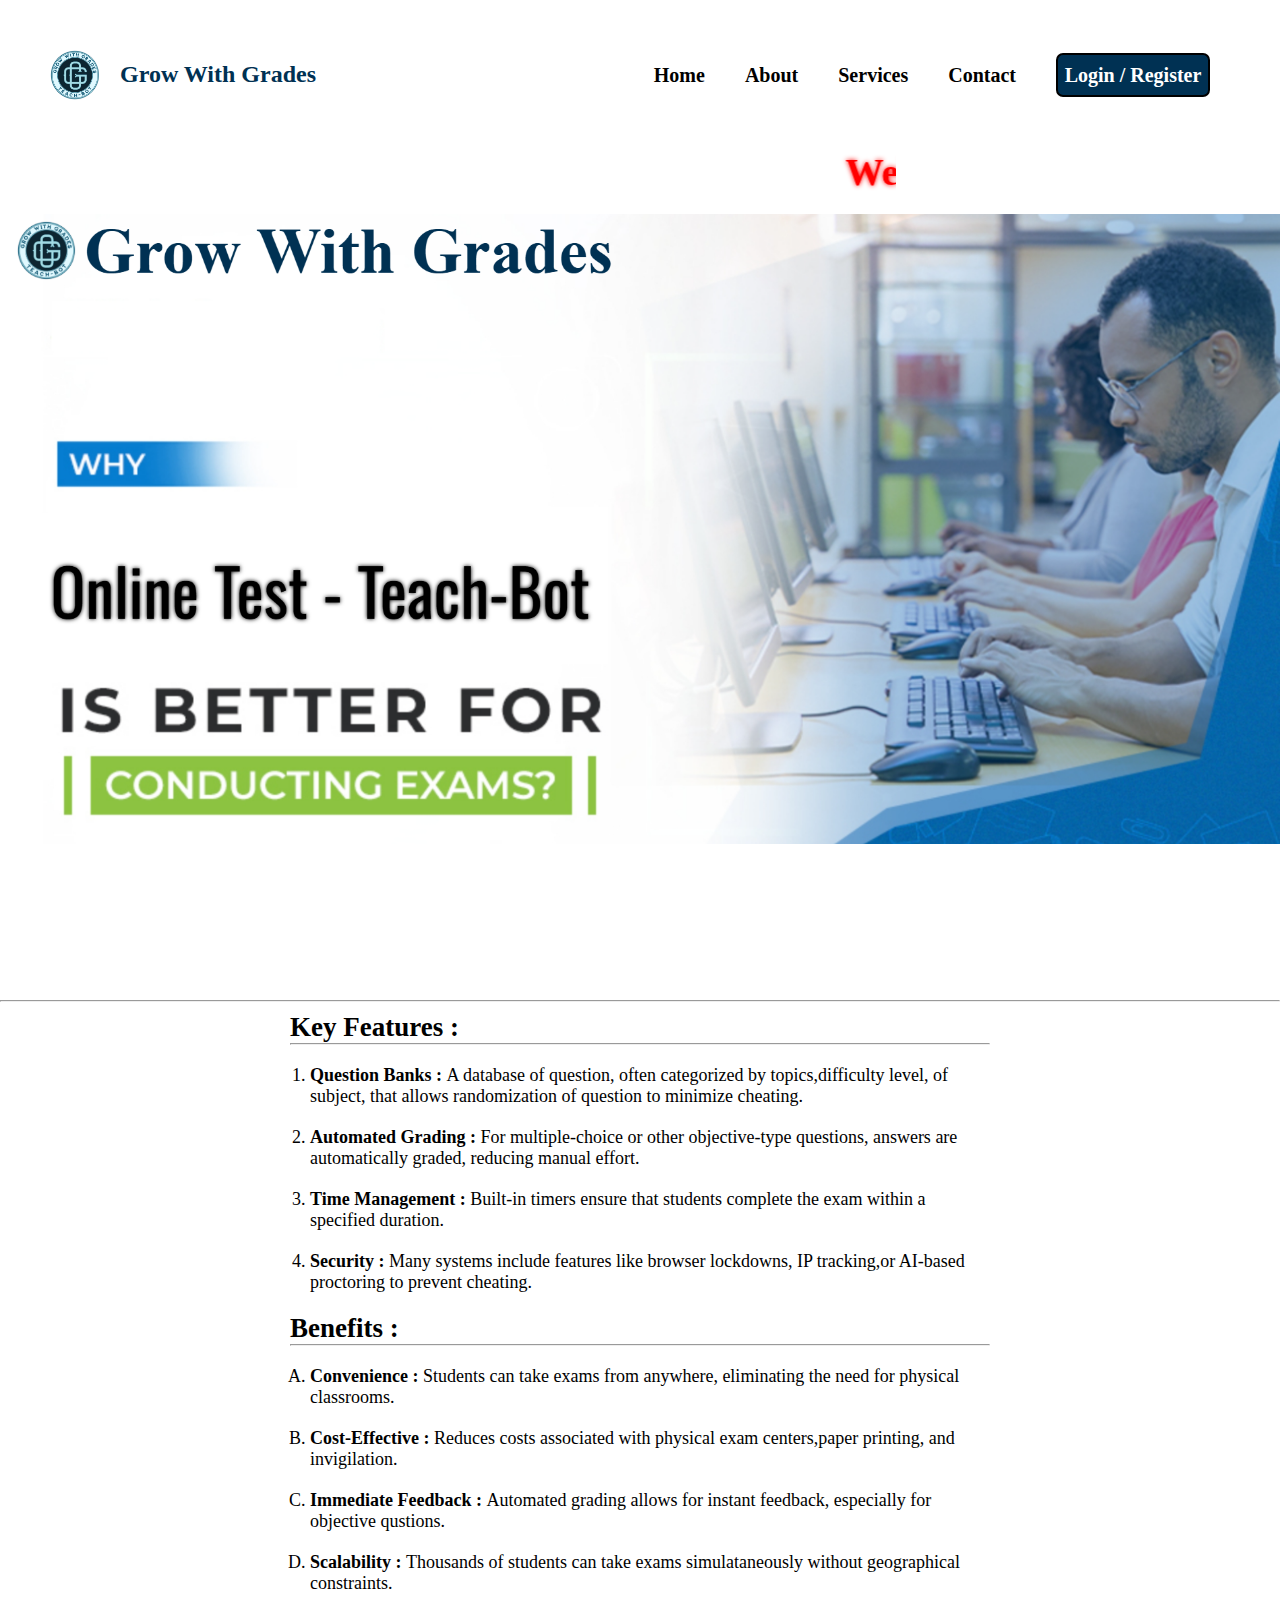
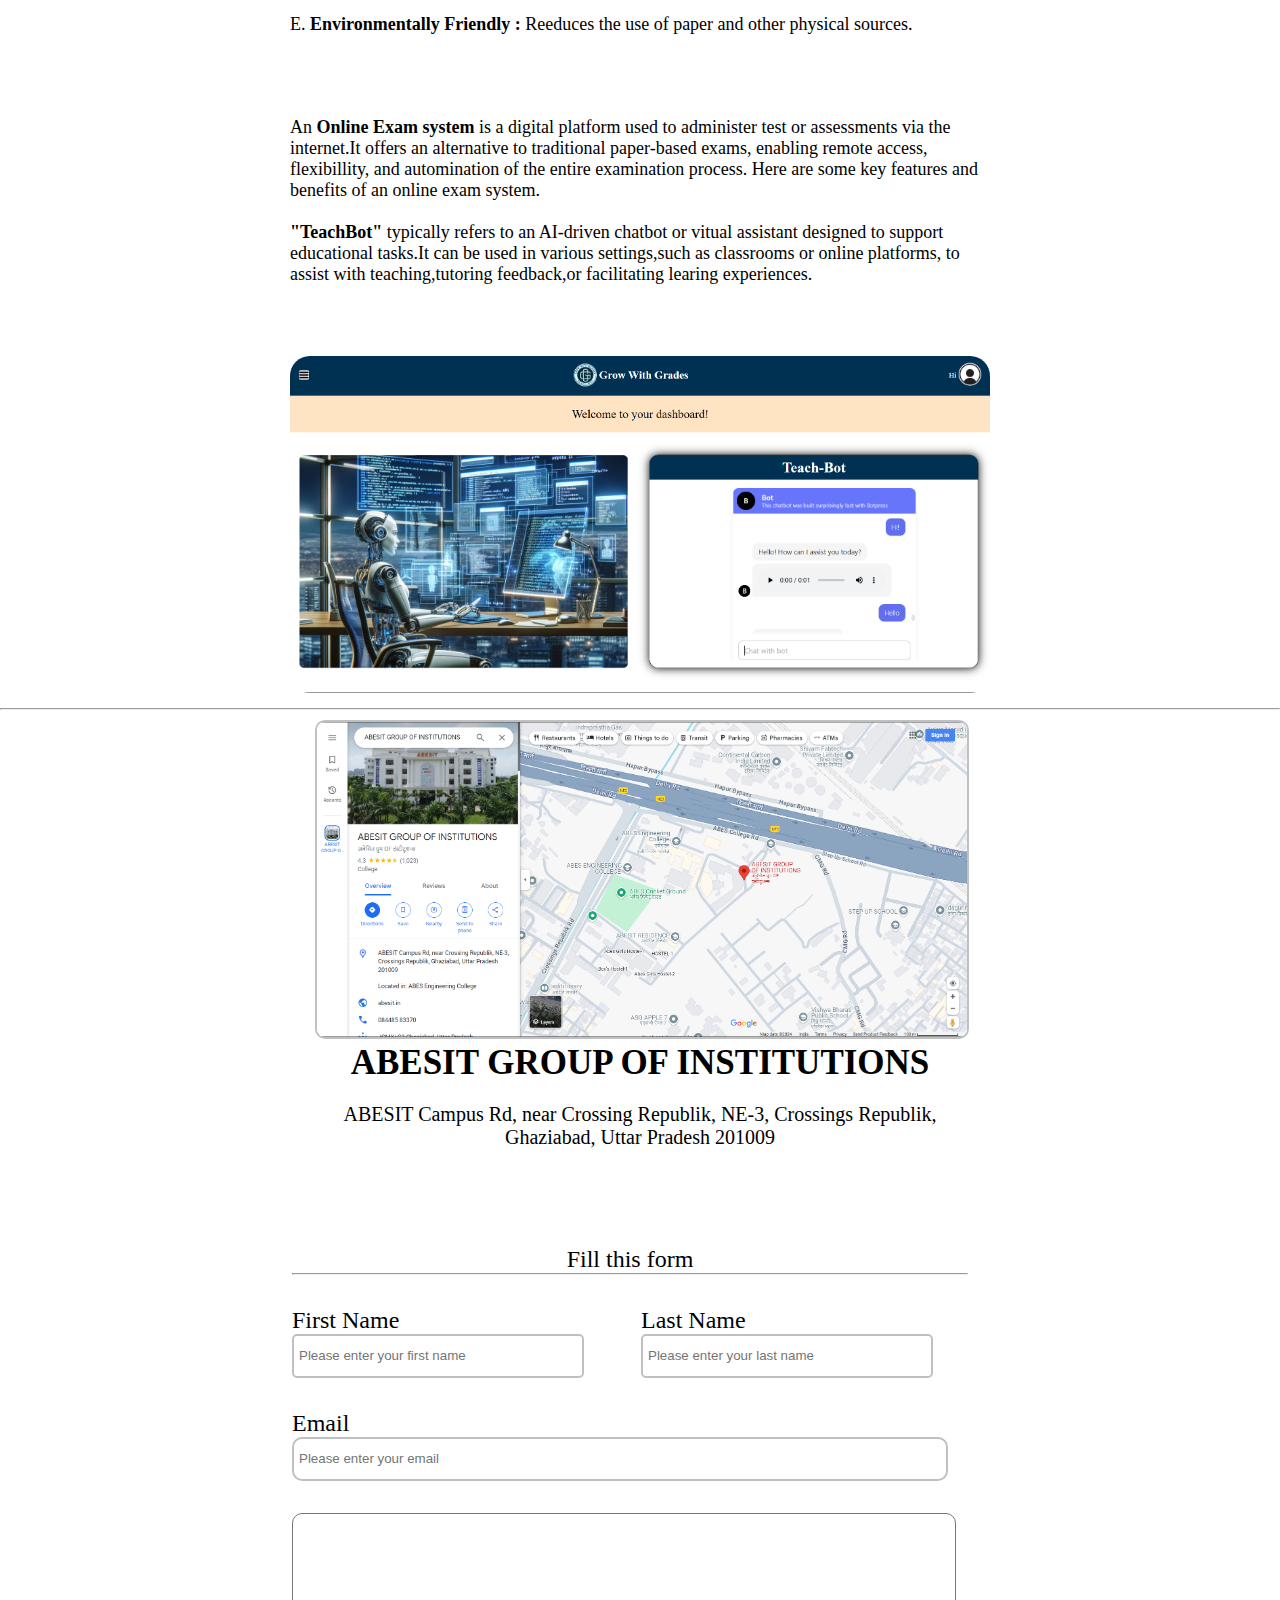
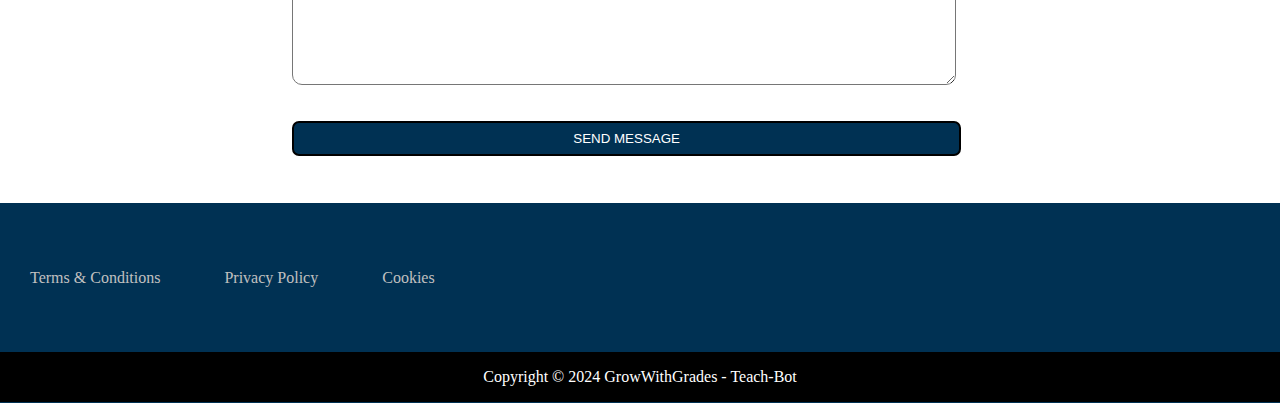
==== index.html @ e2aaf4d5 "Add files via upload" ====
<!DOCTYPE html>
<html lang="en">

<head>
    <meta charset="UTF-8">
    <meta name="viewport" content="width=device-width, initial-scale=1.0">
    <link rel="icon" type="image/png" href="img/icon.png">
    <title>Grow With Grades - Teach-Bot</title>
    <link rel="stylesheet" href="css/style.css">
    <link rel="stylesheet" href="css/utill.css">
    <link rel="stylesheet" href="css/about.css">
    <link rel="stylesheet" href="css/contact.css">
</head>

<body>
    <header>
        <div class="logo">
            <img src="img/logo.png" alt="MyLogo">
            <h3><b><a href="index.html"> Grow With Grades </a> </b></h3>
        </div>
        <nav>
            <ul>
                <li><a href="index.html">Home</a></li>
                <li><a href="about.html">About</a></li>
                <li><a href="services.html">Services</a></li>
                <li><a href="contact.html">Contact</a></li>
                <li>
                    <div calss="pro-login">
                        <a href="login.html" target="_main">
                            <div class="login">
                                <b>Login / Register</b>
                            </div>
                        </a>
                    </div>
                </li>
            </ul>
        </nav>
        <button class="menu-btn" onclick="showMenu()"><img src="img/menu-btn.png" alt="menu"></button>
    </header>

    <nav class="menu-nav">
        <ul>
            <li><a href="index.html">Home</a></li>
            <li><a href="about.html">About</a></li>
            <li><a href="services.html">Services</a></li>
            <li><a href="contact.html">Contact</a></li>
            <li>
                <div calss="pro-login">
                    <a href="login.html" target="_main">
                        <div class="login">
                            <b>Login / Register</b>
                        </div>
                    </a>
                </div>
            </li>
        </ul>
    </nav>

    <main>
        <section>
            <div class="container">
                <div class="textSlid">
                    <mARquee>
                        <font size="8">
                            <B>Welcome to Grow With Grades</B>
                        </font>
                    </mARquee>
                </div>
                <div class="bgimg">
                </div>
            </div>
        </section>
    </main>




    <br>
    <div class="all-container">
        <br>
        <hr>
        <div class="box">
            <div class="system">
                An <b>Online Exam system</b> is a digital platform used to administer test or
                assessments via the internet.It offers an alternative to traditional paper-based exams,
                enabling remote access, flexibillity, and automination of the entire
                examination process. Here are some key features and benefits of an online exam system.
                <br><br>
                <b> "TeachBot" </b> typically refers to an AI-driven chatbot or vitual assistant designed to support
                educational tasks.It can be used in various settings,such as classrooms or online platforms, to
                assist with teaching,tutoring feedback,or facilitating learing experiences.
                <br><br>
                <img src="img/Teach-bot.png" alt="Teach-Bot">
            </div>
            <div class="features">
                <h2><b> Key Features :</b></h2>
                <hr>
                <ol type="1">
                    <li>
                        <b> Question Banks : </b>
                        A database of question, often categorized by topics,difficulty level,
                        of subject, that allows randomization of question to minimize cheating.
                    </li>
                    <li>
                        <b>Automated Grading : </b>
                        For multiple-choice or other objective-type questions, answers are
                        automatically graded, reducing manual effort.
                    </li>
                    <li>
                        <b>Time Management : </b>
                        Built-in timers ensure that students complete the exam within a specified duration.
                    </li>
                    <li>
                        <b>Security : </b>
                        Many systems include features like browser lockdowns, IP tracking,or AI-based
                        proctoring to prevent cheating.
                    </li>
                </ol>
                <h2><b> Benefits :</b></h2>
                <hr>
                <ol type="A">
                    <li>
                        <b> Convenience : </b>
                        Students can take exams from anywhere, eliminating the need for physical classrooms.
                    </li>
                    <li>
                        <b>Cost-Effective : </b>
                        Reduces costs associated with physical exam centers,paper printing, and invigilation.
                    </li>
                    <li>
                        <b>Immediate Feedback : </b>
                        Automated grading allows for instant feedback, especially for objective qustions.
                    </li>
                    <li>
                        <b>Scalability : </b>
                        Thousands of students can take exams simulataneously without geographical constraints.
                    </li>
                    <li>
                        <b>Environmentally Friendly : </b>
                        Reeduces the use of paper and other physical sources.
                    </li>
                </ol>
                <br><br>
            </div>
        </div>
    </div>
    <hr>
    <div class="all-container">
        <div class="map-details">
            <div class="map">
                <a href="https://maps.app.goo.gl/wSJcVRjhWK25evpX7" target="_main"><img src="img/map.png" alt=""></a>
                <span class="abesit">ABESIT GROUP OF INSTITUTIONS</span>
                <p class="abesit-addre">ABESIT Campus Rd, near Crossing Republik, NE-3, Crossings Republik, Ghaziabad,
                    Uttar Pradesh 201009</p>
            </div>
            <div class="details">
                <div class="form">
                    <form action="">
                        <table cellspacing="2px">
                            <tr>
                                <td colspan="4">
                                    <p id="fill-this-form">Fill this form</p>
                                    <hr>
                                </td>
                            </tr>
                            <tr>
                                <td>
                                    <p>First Name </p>
                                    <input class="name" type="text" placeholder="Please enter your first name" required>
                                </td>
                                <td>
                                    <p>Last Name </p>
                                    <input class="name" type="text" placeholder="Please enter your last name" required>
                                </td>
                            </tr>
                            <tr>
                                <td colspan="2">
                                    <p>Email </p>
                                    <input class="email" type="email" placeholder="Please enter your email" required>
                                </td>
                            </tr>
                            <tr>
                                <td colspan="2">
                                    <textarea name="massage" id="msg" cols="88" rows="10"></textarea>
                                </td>
                            </tr>
                            <tr>
                                <td colspan="2">
                                    <div class="D-btn"><button type="submit" class="btn btn-primary">SEND
                                            MESSAGE</button>
                                    </div>
                                </td>
                            </tr>
                        </table>
                    </form>
                </div>
            </div>
        </div>
    </div>





    <footer>
        <div class="footer">
            <a href="#">Terms & Conditions</a>
            <a href="#"> Privacy Policy</a>
            <a href="#">Cookies</a>
            <div class="copy">
                <p>Copyright &copy 2024 GrowWithGrades - Teach-Bot</p>
            </div>
        </div>
    </footer>
    <script src="Script/nav-bar.js" type="text/javascript"></script>
</body>

</html>
---- css/style.css ----
:root {
    --main-bg-color: #003153;
}

* {
    margin: 0;
    padding: 0;
}

header {
    width: 100%;
    height: 150px;
    display: flex;
    align-items: center;
    justify-content: space-between;
}

header .logo {
    background-color: #fff;
    display: flex;
    align-items: center;
    margin: 0px 0px 0px 50px;
}

header .logo img {
    width: 50px;
    cursor: pointer;
    transition: all 0.3s ease;
}

header .logo h3 {
    margin: 0px 0px 0px 20px;
    font-size: 24px;
}

header .logo h3:hover {
    text-shadow: 0px 0px 5px;
}

header .logo h3 b a {
    text-decoration: none;
    color: var(--main-bg-color);
}

header nav ul {
    background-color: #fff;
    display: flex;
    align-items: center;
    margin: 0px 50px 0px 0px;
}

header nav ul li {
    margin: 0px 20px 0px 20px;
    list-style: none;

    font: bold;
    font-weight: 900;
}

header nav ul li div {
    display: flex;
    align-items: center;
    justify-content: center;
}

header nav ul li .login {
    display: flex;
    align-items: center;
    justify-content: center;
    background-color: var(--main-bg-color);
    color: white;
    border: black 2px solid;
    border-radius: 7px;
    width: 150px;
    height: 40px;
}

header nav ul li a {
    border-radius: 5px;
    text-decoration: none;
    color: black;
    font-size: 20px;
    border-radius: 500px;
}

header nav ul li div a:hover {
    box-shadow: 0px 10px 20px;
}

header nav ul li a:hover {
    color: var(--main-bg-color);
    text-shadow: 0px 0px 5px;
}

header .menu-btn {
    margin: 0 20px 0 0;
    width: 30px;
    height: 30px;
    display: flex;
    justify-content: center;
    align-items: center;
    align-content: center;
    background-color: gray;
    border: 1px solid silver;
    border-radius: 8px;
    cursor: pointer;
    display: none;
}

header .menu-btn img {
    width: 15px;
}

.menu-nav {
    position: absolute;
    z-index: 1;
    right: 0%;
    top: 15%;
    width: 45%;
    height: 90vh;
    border: gray 2px solid;
    border-radius: 20px 0 0 0;
    background-color: var(--main-bg-color);
    display: none;
    transition: all 0.4s 2s ease;
}

.menu-nav ul {
    display: flex;
    flex-direction: column-reverse;
    padding: 20px 0 0 0;
    justify-content: center;
    align-items: center;
}


.menu-nav ul li .login {
    display: flex;
    align-items: center;
    justify-content: center;
    align-content: center;
    color: white;
    border-radius: 7px;
    margin: 10px 0 0 0;
    width: 100%;
}

.menu-nav ul li a {
    border-radius: 5px;
    text-decoration: none;
    color: white;
    font-size: 20px;
    border-radius: 500px;
}

.menu-nav ul li {
    list-style: none;
    padding: 15px 0 15px 0;
    margin: 10px;
}

.menu-nav ul li a .pro-login {
    display: flex;
    flex-wrap: wrap;
    justify-content: center;
}

.menu-nav {
    display: none;
}

@media screen and (max-width: 1000px) {
    header nav {
        display: none;
    }

    header .menu-btn {
        display: block;
    }

    .show-nav {
        display: block;
    }
}
---- css/utill.css ----
@import url('https://fonts.googleapis.com/css2?family=Oswald:wght@200..700&display=swap');

:root {
    --main-bg-color: #003153;
}


footer {
    background-color: var(--main-bg-color);
    width: 100%;
    height: 200px;
    color: white;
    align-content: center;
}

footer .footer a {
    text-decoration: none;
    color: silver;
    margin: 50px 30px;
}

footer .footer .copy {
    display: flex;
    justify-content: center;
    align-items: center;
    position: relative;
    top: 65px;
    background-color: black;
    width: 100%;
    height: 50px;
}

.container {
    width: 100%;
    display: flex;
    flex-direction: column;
    position: relative;
}

.container .textSlid {
    display: flex;
    justify-content: center;
    text-align: center;
    align-items: center;
}

.container .textSlid mARquee {
    width: 40vw;
}

.container .textSlid mARquee font {
    font-size: 3vw;
    text-shadow: 0px 0px 5px;
    color: red;
}

main section .container .bgimg {
    margin-top: 20px;
    background-size: 100%;
    height: 750px;
    background-image: url(bgimg.jpg);
    background-repeat: no-repeat;
}

@media screen and (max-width: 1000px) {
    main section .container .bgimg {
        height: 50vw;
    }
}
---- css/about.css ----
.all-container .box{
    width: 100%;
    display: flex;
    justify-content: space-around;
    flex: flex;
    flex-wrap: wrap-reverse;
}

.system{
    padding: 10px;
    width: 700px;
    font-size: 18px;
}

.system img{
    border: none;
    border-radius: 20px;
    margin: 50px 0 0 0;
    width: 100%;
    cursor: pointer;
}

.features{
    padding: 10px;
    width: 700px;
    font-size: 18px;
}

.features ol li{
    margin: 20px;
}
---- css/contact.css ----
@import url('https://fonts.googleapis.com/css2?family=Oswald:wght@200..700&display=swap');

:root {
    --main-bg-color: #003153;
}

.all-container .box .help {
    text-align: center;
    font-size: 60px;
}

.box{
    display: block;
}

.all-container .box p {
    text-align: center;
    font-size: 20px;
    margin: 10px;
}

.all-container .map-details {
    padding: 10px;
    display: flex;
    justify-content: space-around;
    flex-wrap: wrap;
}

.all-container .map-details .map {
    border-radius: 10px;
    width: 650px;
}

#fill-this-form {
    text-align: center;
}

.all-container .map-details .map img {
    border: 2px silver solid;
    border-radius: 10px;
    width: 100%;
}

.all-container .map-details .map{
    text-align: center;
}

.all-container .map-details .map .abesit{
    margin: 30px 0 30px 0;
    font-size: 35px;
    font-weight: 900;
    font: bold;
}

.all-container .map-details .map .abesit-addre{
    font-size: 20px;
    margin: 20px;
}

.all-container .map-details .map img:hover,
.details:hover {
    box-shadow: 0 0 20px;
}

.all-container .map-details .details {
    border-radius: 10px;
    margin: 50px 50px 30px 30px;
    width: 700px;
}

.form,
.table {
    height: 100%;
}

.all-container .form b {
    font-size: 60px;
    font: bold;
    font-weight: 900;
    font-family: "Oswald", sans-serif;
    font-optical-sizing: auto;
    font-style: normal;
}

.all-container .form form {
    display: flex;
    justify-content: center;
    position: relative;
    top: 5px;
}

.all-container .form form table td {
    padding: 20px 10px 10px 10px;
}

.all-container .form form table td a {
    text-decoration: none;
    font-size: 18px;
    font: bold;
    font-weight: 900;
    color: black;
}

.all-container .form form table td a:hover {
    text-decoration: underline;
    color: var(--main-bg-color);
}

.all-container .form form p {
    font-size: 24px;
}

.form form table tr td .name,
.pass,
.phone {
    outline: none;
    padding: 5px;
    width: 85%;
    height: 30px;
    border: 2px silver solid;
    border-radius: 5px;
}

.form form table tr td .email {
    outline: none;
    padding: 5px;
    width: 95%;
    height: 30px;
    border: 2px silver solid;
    border-radius: 10px;
}

.form form table tr td #msg {
    outline: none;
    width: 95%;
    border-radius: 10px;
    padding: 10px;
}

.D-btn:hover {
    box-shadow: 0px 10px 20px;
}

.D-btn {
    width: 99%;
    border-radius: 50px;
}

.btn:active{
    transform: translateY(3px);
}

.btn {
    width: 100%;
    height: 35px;
    color: white;
    background-color: var(--main-bg-color);
    border: black 2px solid;
    border-radius: 7px;
    cursor: pointer;
}
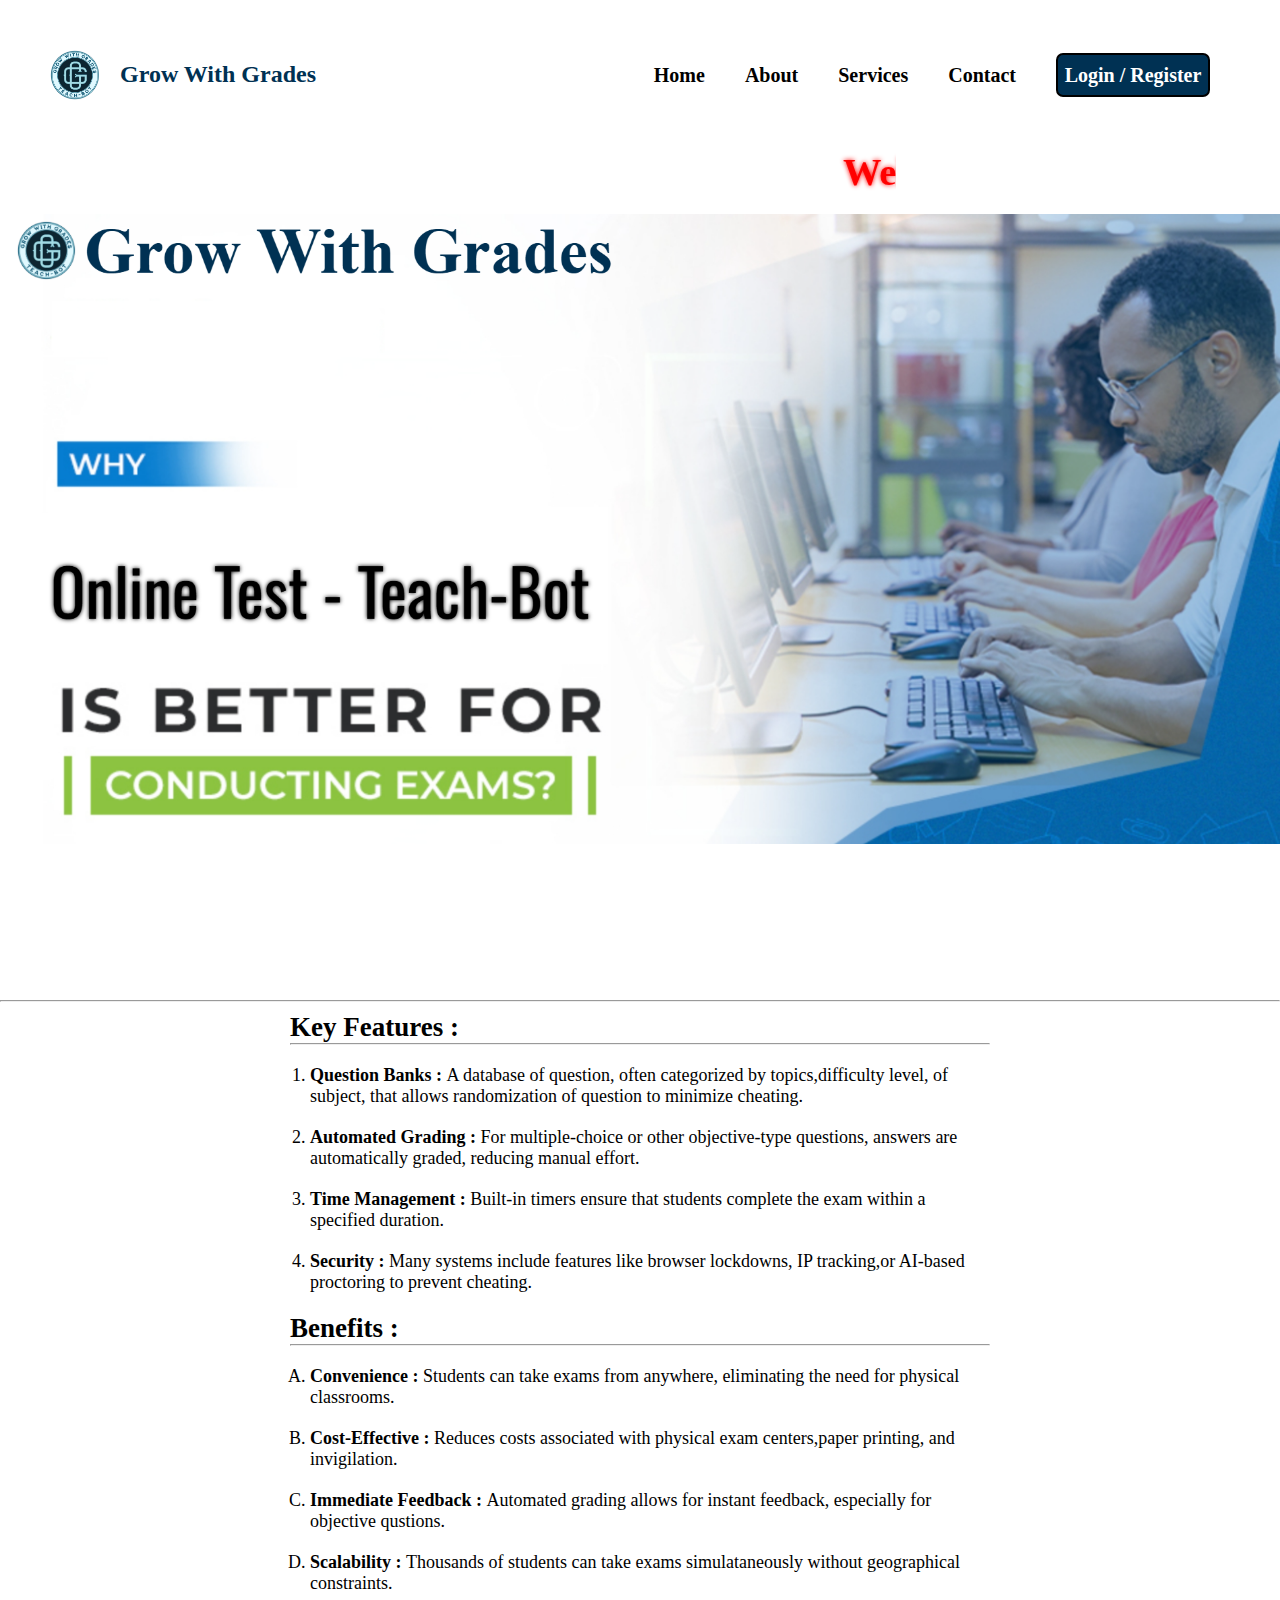
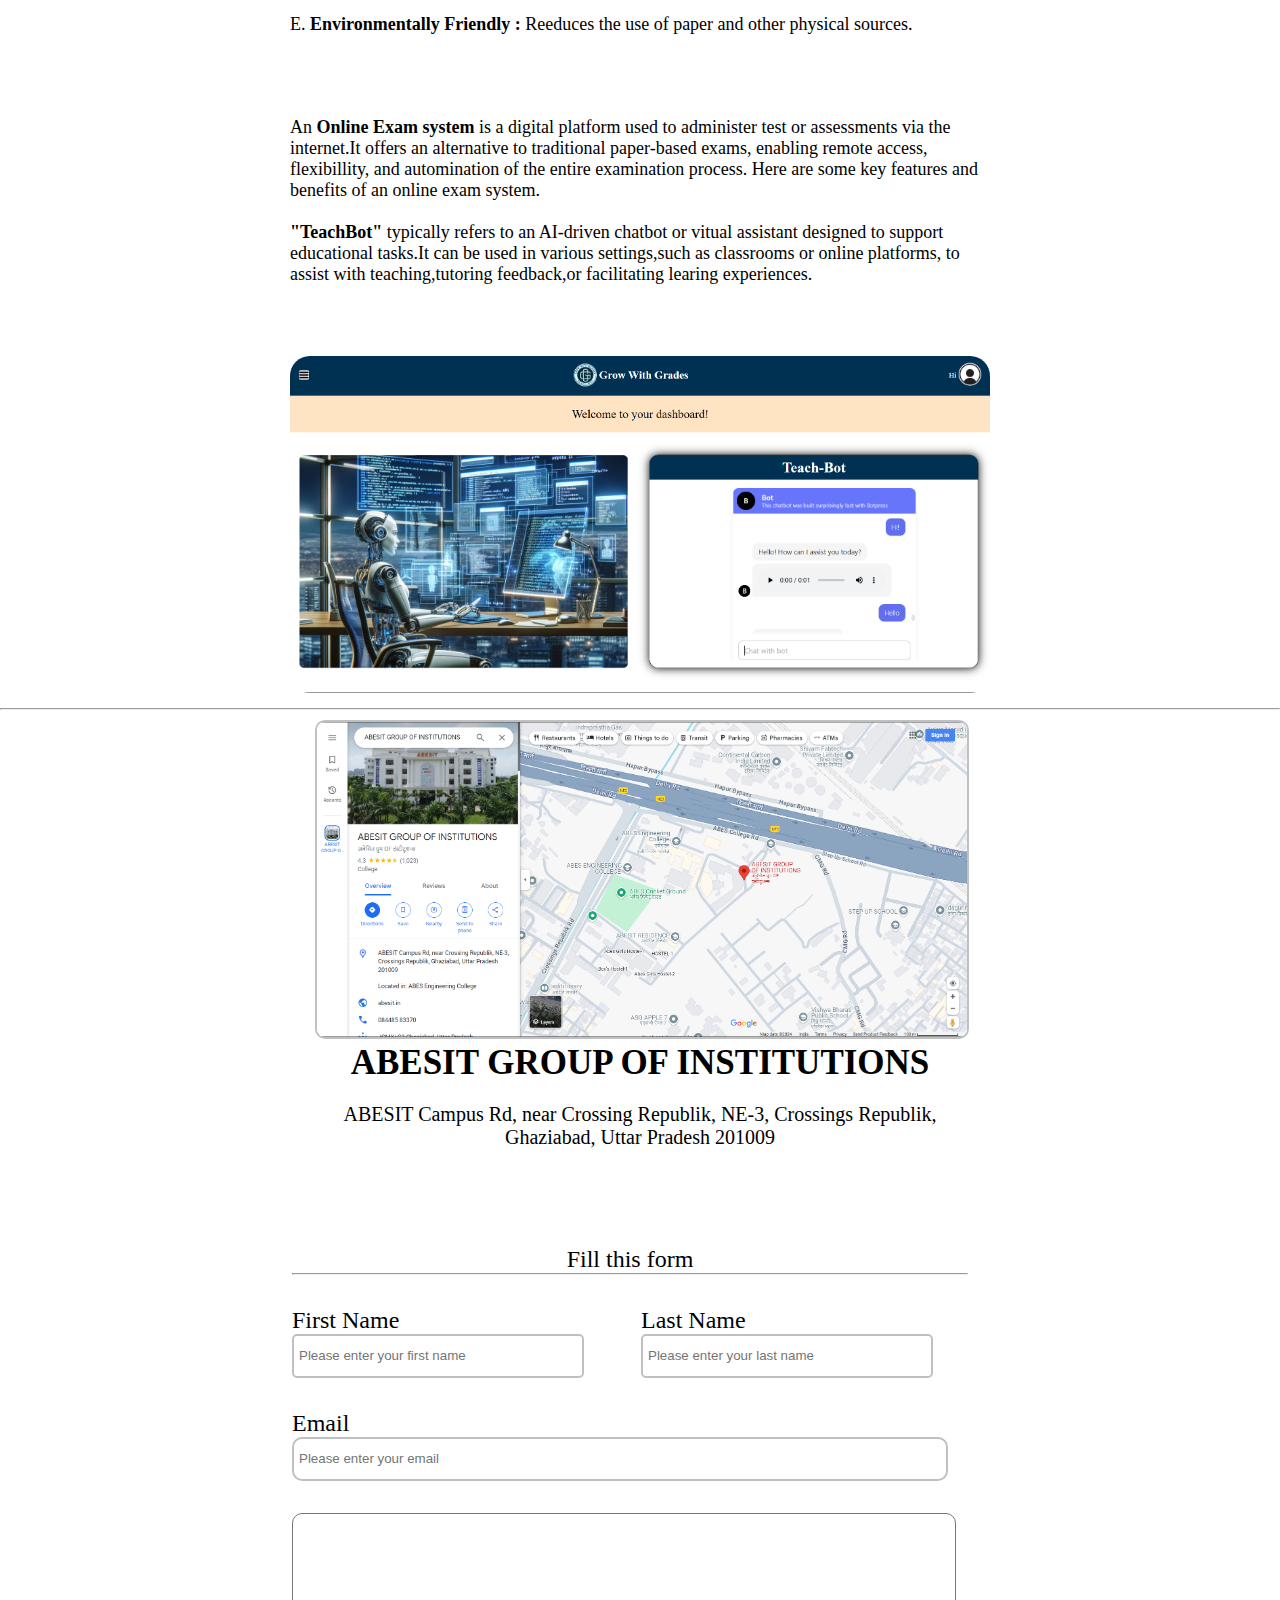
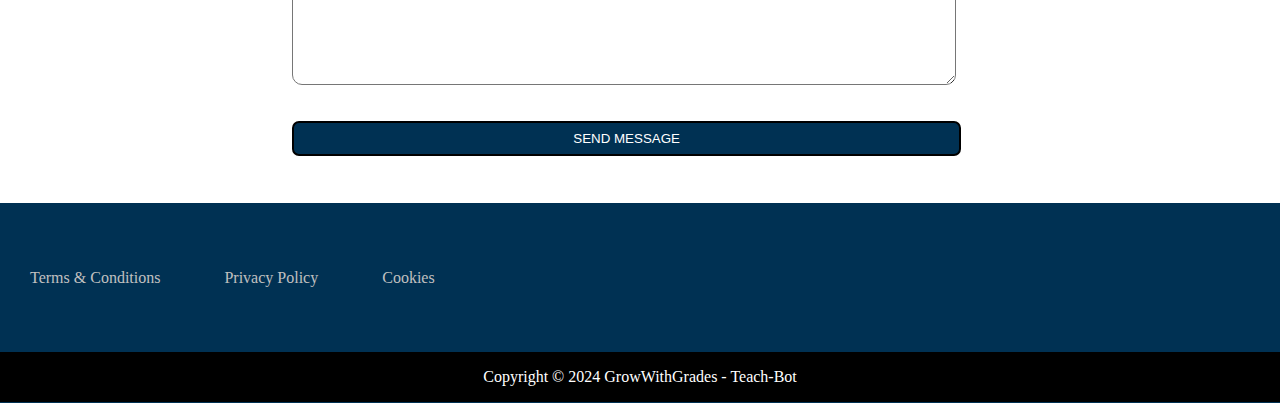
==== commit 66b977ec: "Add files via upload" ====
--- a/index.html
+++ b/index.html
@@ -73,8 +73,6 @@
     </main>
 
 
-
-
     <br>
     <div class="all-container">
         <br>
@@ -198,10 +196,6 @@
         </div>
     </div>
 
-
-
-
-
     <footer>
         <div class="footer">
             <a href="#">Terms & Conditions</a>
